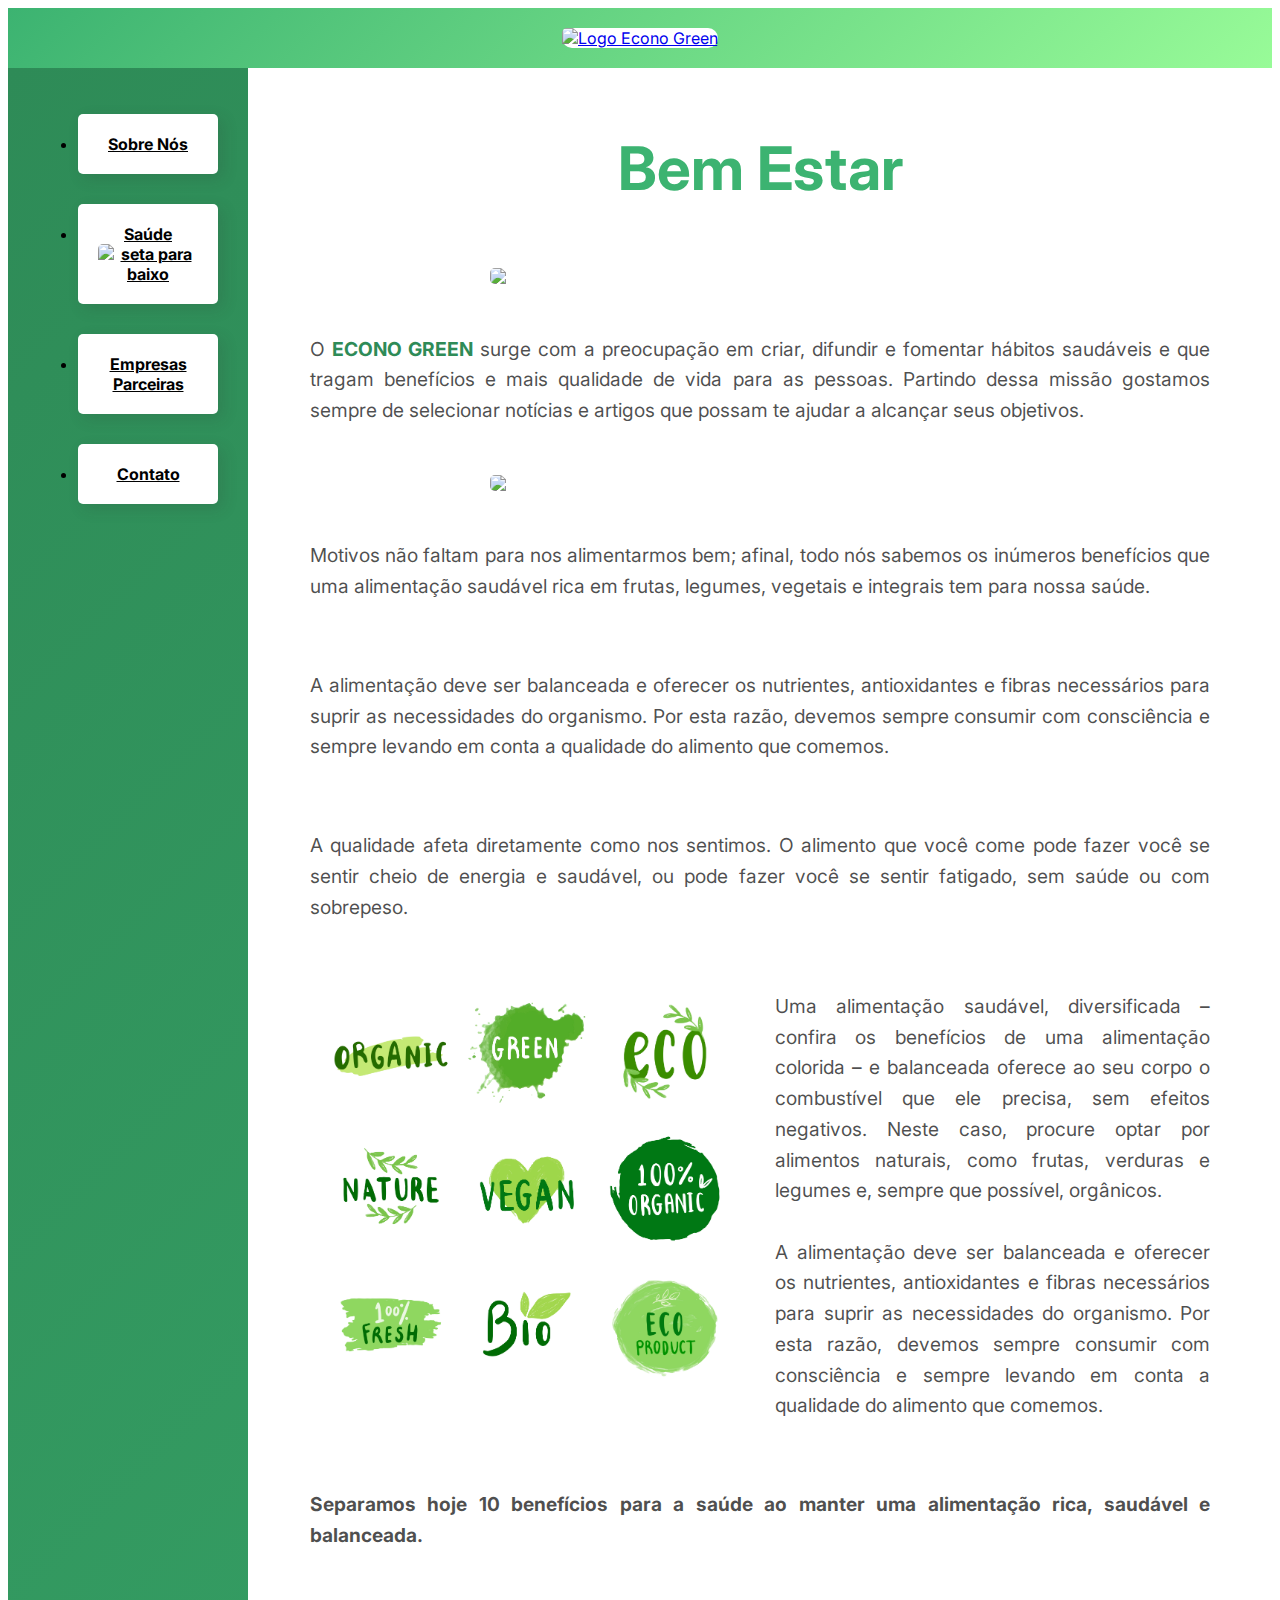
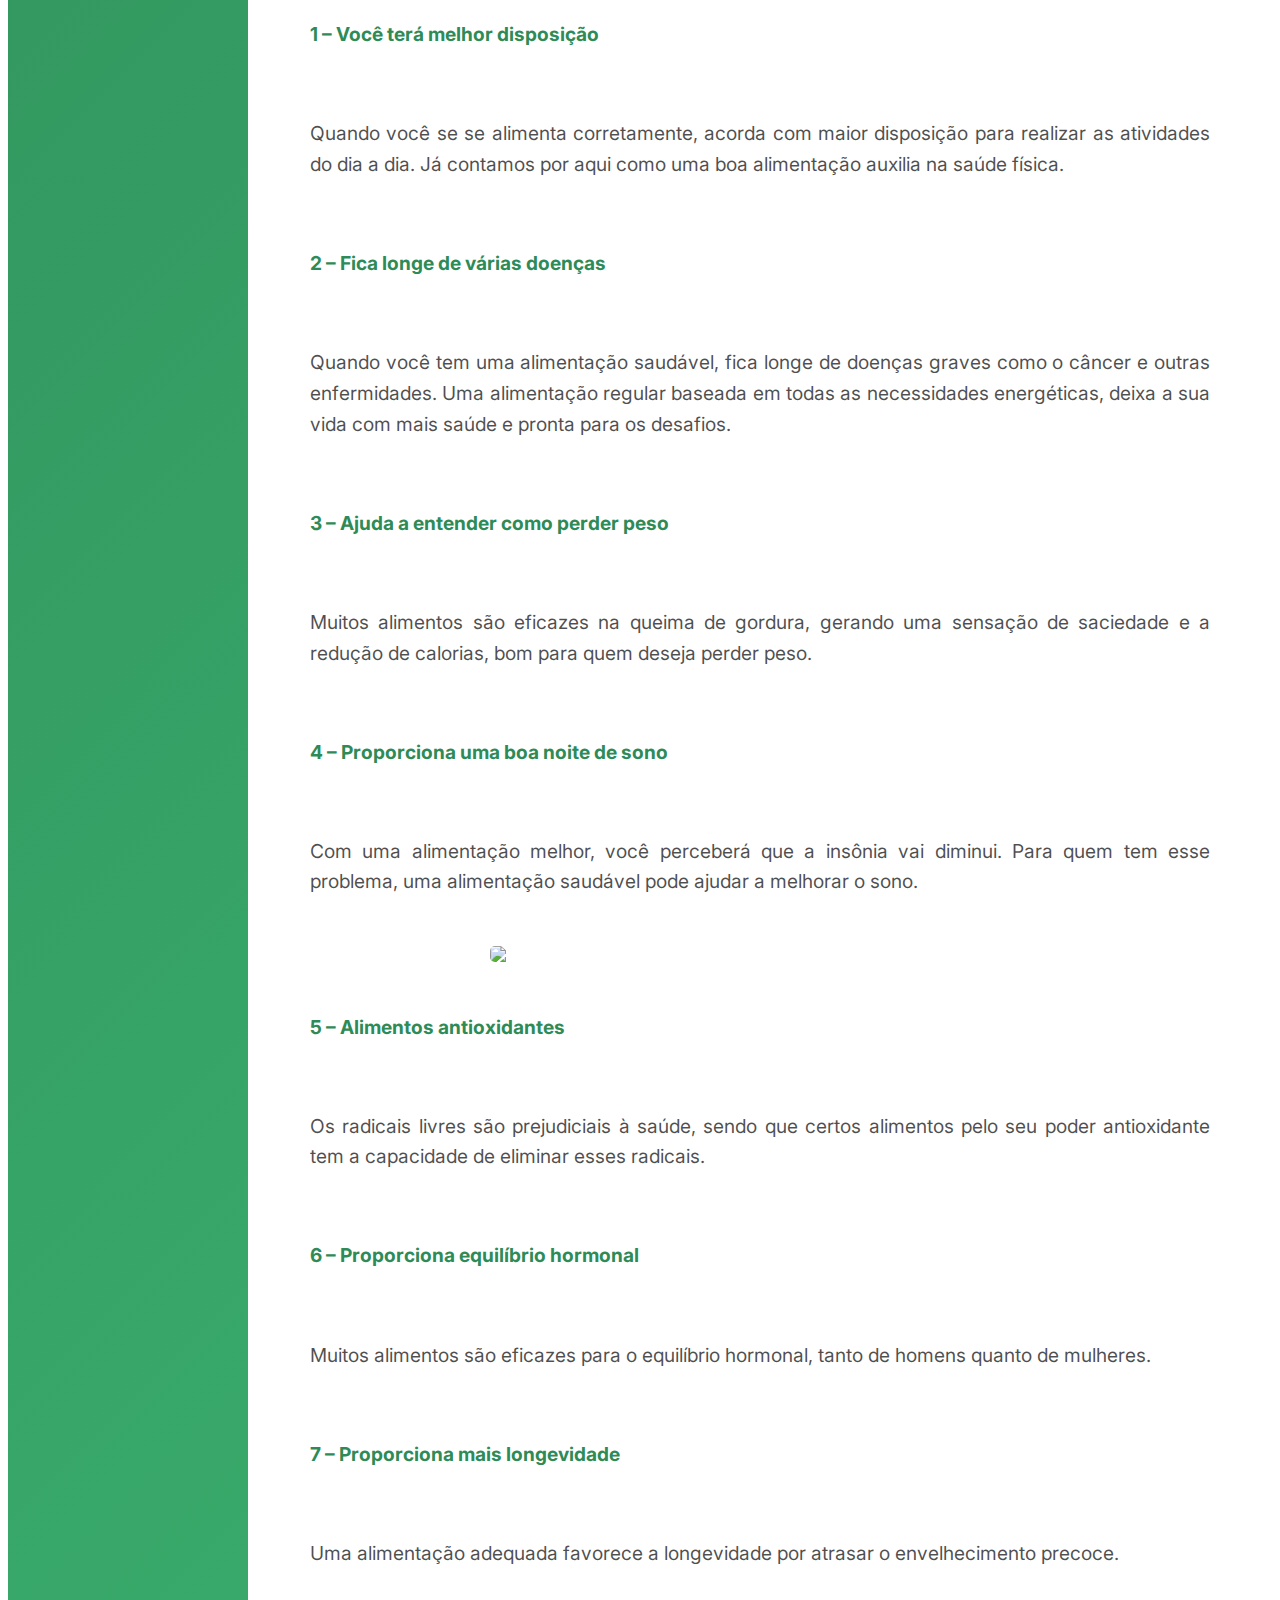
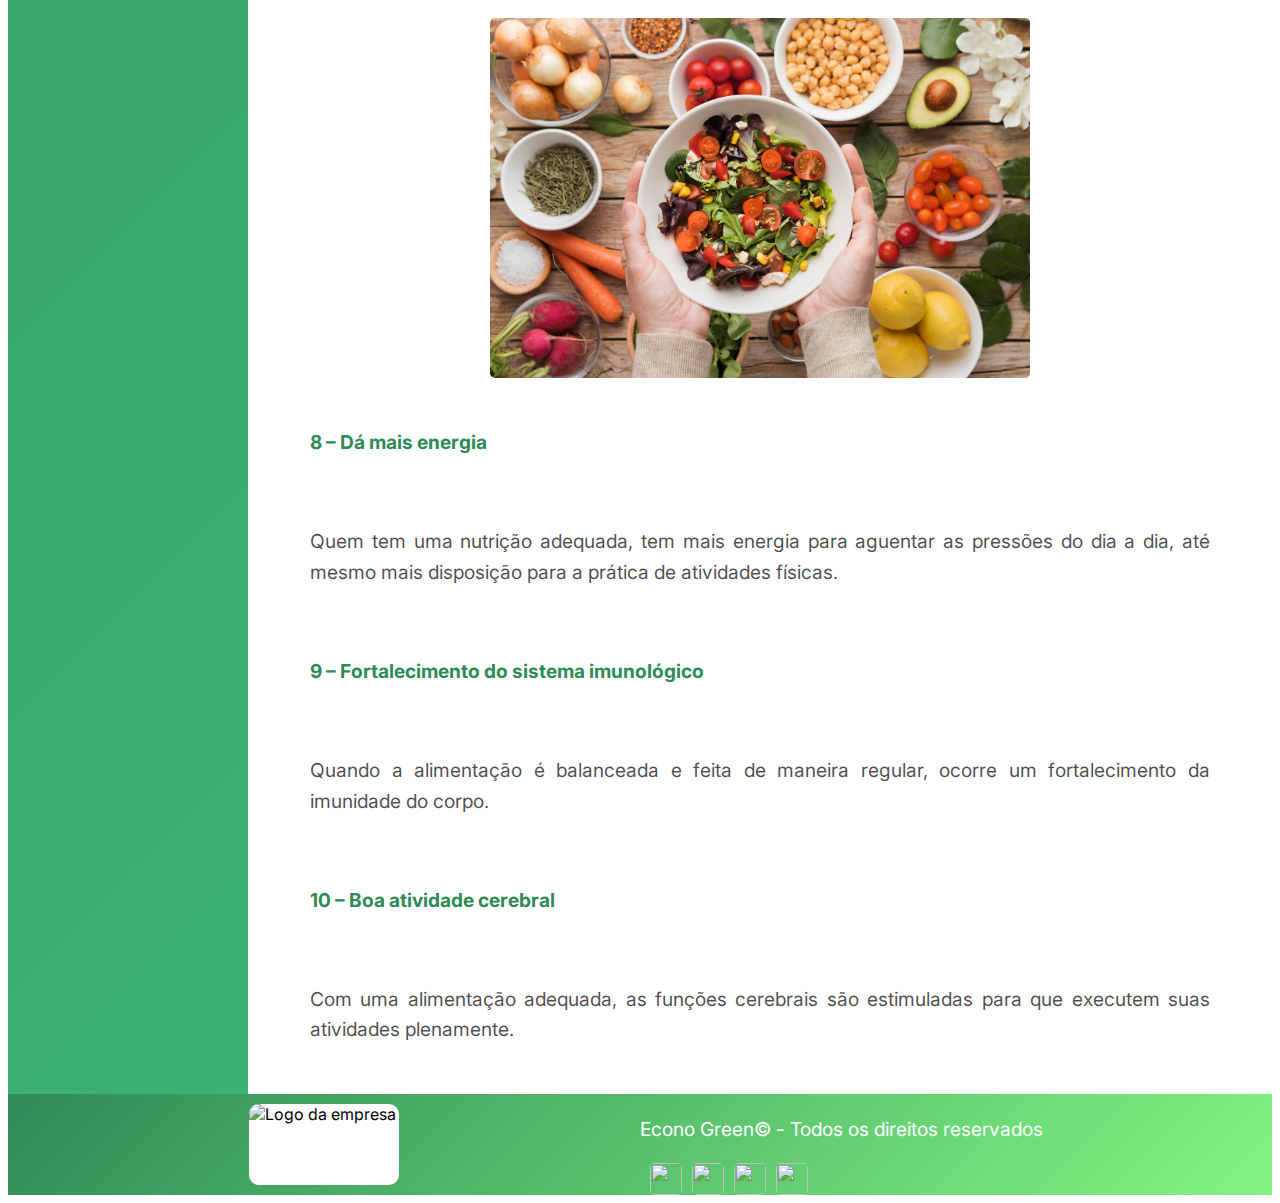
==== bem-estar.html @ e3493374 "Criação da página de bem estar" ====
<!DOCTYPE html>
<html lang="pt-br">

<head>
    <title>Projeto - Econo Green</title>
    <meta http-equiv="Content-Type" content="text/html;charset=UTF-8" />
    <meta name="viewport" content="width=device-width, initial-scale=1, shrink-to-fit=no" />
    <link rel="stylesheet" href="css/reset.css" />
    <link rel="preconnect" href="https://fonts.googleapis.com" />
    <link rel="preconnect" href="https://fonts.gstatic.com" crossorigin />
    <link href="https://fonts.googleapis.com/css2?family=Inter:wght@200;300&display=swap" rel="stylesheet" />
    <link rel="stylesheet" href="css/style.css" />
    <link rel="stylesheet" href="css/query.css" />
</head>

<body>
    <div class="estrutura">
        <header class="header">
            <!--<a href="index.html" class="logo"><img src="img/logo1.png" alt="Logo Econo Green"></a>-->
            <a class="titulo_logo" href="index.html"><img src="img/logo1.png" alt="Logo Econo Green"></a>
        </header>

        <nav class="sidenav">
            <ul>
                <li><a href="sobre-nos.html">Sobre Nós</a></li>
                <li><a href="#" class="saude-menu">Saúde <img class="seta" src="img/arrowdown.svg"
                            alt=" seta para baixo"></a>
                    <ul class="sub-menu">
                        <li><a href="bem-estar.html">Bem Estar</a></li>
                        <li><a href="#">Trabalhe o corpo</a></li>
                    </ul>
                </li>
                <li><a href="empresas-parceiras.html">Empresas Parceiras</a></li>
                <li><a href="contato.html">Contato</a></li>
            </ul>
        </nav>

        <main class="content">
            <div class="titulo col-total">
                <h1 class="p-central">Bem Estar</h1>
            </div>

            <img class="col-total img__central" src="./img/bem estar/bem estar.jpg">
            <p class="col-total p-justificado">
                O <span class="f-green">ECONO GREEN</span> surge com a preocupação em criar, difundir e fomentar hábitos
                saudáveis e que tragam benefícios e mais qualidade de vida para as pessoas. Partindo dessa missão
                gostamos sempre de selecionar notícias e artigos que possam te ajudar a alcançar seus objetivos.</p>

            <img class="col-total img__central" src="./img/bem estar/food.jpg">
            <p class="col-total p-justificado">
                Motivos não faltam para nos alimentarmos bem; afinal, todo nós sabemos os inúmeros benefícios que uma
                alimentação saudável rica em frutas, legumes, vegetais e integrais tem para nossa saúde.</p>

            <p class="col-total p-justificado"> A alimentação deve ser balanceada e oferecer os nutrientes,
                antioxidantes e fibras necessários para
                suprir as necessidades do organismo. Por esta razão, devemos sempre consumir com consciência e sempre
                levando em conta a qualidade do alimento que comemos.</p>

            <p class="col-total p-justificado"> A qualidade afeta diretamente como nos sentimos. O alimento que você
                come pode fazer você se sentir
                cheio de energia e saudável, ou pode fazer você se sentir fatigado, sem saúde ou com sobrepeso.</p>

            <img src="./img/bem estar/BioEco.jpg">
            <p class="p-justificado">
                Uma alimentação saudável, diversificada – confira os benefícios de uma alimentação colorida – e
                balanceada oferece ao seu corpo o combustível que ele precisa, sem efeitos negativos. Neste caso,
                procure optar por alimentos naturais, como frutas, verduras e legumes e, sempre que possível, orgânicos.
                <br> <br>
                A alimentação deve ser balanceada e oferecer os nutrientes,
                antioxidantes e fibras necessários para
                suprir as necessidades do organismo. Por esta razão, devemos sempre consumir com consciência e sempre
                levando em conta a qualidade do alimento que comemos.
            </p>

            <p class=" bold col-total p-justificado"> Separamos hoje 10 benefícios para a saúde ao manter uma
                alimentação rica, saudável e balanceada.</p>

            <p class=" f-green bold col-total p-justificado"> 1 – Você terá melhor disposição </p>
            <p class="col-total p-justificado"> Quando você se se alimenta corretamente, acorda com maior
                disposição para realizar as atividades do dia a dia. Já contamos por aqui como uma boa alimentação
                auxilia na saúde física.</p>

            <p class=" f-green bold col-total p-justificado"> 2 – Fica longe de várias doenças</p>
            <p class="col-total p-justificado"> Quando você tem uma alimentação saudável, fica longe de doenças graves
                como o câncer e outras
                enfermidades. Uma alimentação regular baseada em todas as necessidades energéticas, deixa a sua vida com
                mais saúde e pronta para os desafios.</p>

            <p class=" f-green bold col-total p-justificado"> 3 – Ajuda a entender como perder peso</p>
            <p class="col-total p-justificado"> Muitos alimentos são eficazes na queima de gordura, gerando uma sensação
                de saciedade e a redução de
                calorias, bom para quem deseja perder peso.</p>

            <p class=" f-green bold col-total p-justificado"> 4 – Proporciona uma boa noite de sono</p>
            <p class="col-total p-justificado"> Com uma alimentação melhor, você perceberá que a insônia vai diminui.
                Para quem tem esse problema, uma
                alimentação saudável pode ajudar a melhorar o sono.</p>

            <img class="col-total img__central" src="./img/bem estar/HF2.jpg">

            <p class=" f-green bold col-total p-justificado"> 5 – Alimentos antioxidantes</p>
            <p class="col-total p-justificado"> Os radicais livres são prejudiciais à saúde, sendo que certos alimentos
                pelo seu poder antioxidante tem a capacidade de eliminar esses radicais.</p>

            <p class=" f-green bold col-total p-justificado"> 6 – Proporciona equilíbrio hormonal</p>
            <p class="col-total p-justificado"> Muitos alimentos são eficazes para o equilíbrio hormonal, tanto de
                homens quanto de mulheres.</p>

            <p class=" f-green bold col-total p-justificado"> 7 – Proporciona mais longevidade</p>
            <p class="col-total p-justificado"> Uma alimentação adequada favorece a longevidade por atrasar o
                envelhecimento precoce.</p>

            <img class="col-total img__central" src="./img/bem estar/HF3.jpg">

            <p class=" f-green bold col-total p-justificado"> 8 – Dá mais energia</p>
            <p class="col-total p-justificado">Quem tem uma nutrição adequada, tem mais energia para aguentar as
                pressões do dia a dia, até mesmo mais disposição para a prática de atividades físicas.</p>

            <p class=" f-green bold col-total p-justificado">9 – Fortalecimento do sistema imunológico</p>
            <p class="col-total p-justificado">Quando a alimentação é balanceada e feita de maneira regular, ocorre
            um fortalecimento da imunidade do corpo.</p>

            <p class=" f-green bold col-total p-justificado">10 – Boa atividade cerebral</p>
            <p class="col-total p-justificado">Com uma alimentação adequada, as funções cerebrais são estimuladas
            para que executem suas atividades plenamente.</p>


        </main>

        <footer class="footer">
            <img class="logo-rodape" src="img/logo2.png" alt="Logo da empresa" />
            <p class="texto-rodape p-justificado">
                Econo Green&copy; - Todos os direitos reservados
            </p>

            <div class="img-rodape">
                <img class="imgbot" src="img/face.png" />
                <img class="imgbot" src="img/twit.png" />
                <img class="imgbot" src="img/yt.png" />
                <img class="imgbot" src="img/insta.png" />
            </div>
        </footer>
    </div>
    <script src="https://code.jquery.com/jquery-1.9.1.js"></script>
    <script src="script/sub_menu.js"></script>
</body>

</html>
---- css/style.css ----
body{
 font-family:'Inter', 'Calibri','Gill Sans', 'Gill Sans MT',  'Trebuchet MS', sans-serif;
}


img{
    display: block;
    width: 100%;
    border-radius: 5px;
}

p{
    font-size: 1.2em;
    line-height: 1.6;
    color: rgba(0, 0, 0, .7);
}

.p-justificado{
    text-align: justify;
}

/*------------Estrutura do Site-------------*/

.estrutura{
    display: grid;
    height: 100%;
    width: auto;
    grid-template-columns:minmax(160px, auto) 1fr auto;
    grid-template-areas:
    "header header header"
    "sidenav content content" 
    "footer footer footer";
}

.sidenav{
    grid-area: sidenav;
}


.content{
    grid-area: content;
}

.footer{
    grid-area: footer;
}
/*----------------FIM DA ESTRUTURA-------------*/

/*----------------Estilo Header----------------*/
.header{
    grid-area: header;
    background: linear-gradient(135deg,#3CB371, #98FB98 );
    padding: 20px;
    display: flex;
    grid-template-columns: 200px auto;
    align-items: center;
}
.header .titulo_logo {
    margin: 0 auto;
    max-width: 200px;
    background: white;
    border-radius: 10px;
    
    
}
.logo{
    max-width: 150px;
    background: white;
    border-radius: 10px;

   }
   .item-1{
       display: flex;
       font-size: 2em;
       font-weight: bold;
   }

.header nav ul{
    display: flex;
    flex-wrap: wrap;
    justify-content: flex-end;
}

.header nav a{
    display: block;
    padding: 10px; 
    color: #fff;
    font-size: 1.2em;
    background: rgba(0, 0, 0, .1);
    border-radius: 5px;
    transition: 0.1s;
}
.header nav a:hover{
    background: rgba(0, 0, 0, .5);
    
}

.header li + li{
    margin-left: 30px;
}

/*------------FIM DO HEADER------------------*/


/*-------------INICIO SIDENAV----------------*/

.sidenav{
    background: linear-gradient(135deg,#2E8B57, #3CB371 );
    padding: 30px;
}

.sidenav li a{
    display: block;
    min-width: 60px;
    max-width: 100px;
    margin: 0 auto 30px auto;
    background: #fff;
    padding: 20px;
    border-radius: 5px;
    box-shadow: 5px 5px 15px 0px rgba(44, 44, 44, 0.15);
    transition: 0.1s ease-out;
    text-align: center;
    font-weight: bold;
    color: #000	;
}

.sidenav li a:hover{
    background:#98FB98;
    }

    .sidenav ul ul{
        display: none;
    }

    .sidenav ul ul li a{
        min-width: 40px;
        max-width: 80px;
        margin: 0 auto 30px auto;
        background: #fff;
        padding: 10px;
    }
    .sidenav ul .sub-menu.show{
        display: block;
    }
/*-------------FIM SIDENAV-------------------*/

/*-------------INICIO CONTENT---------------*/
.content{
    height: 100;
    max-width: 900px;
    margin: 0 auto;
    padding: 30px;
    display: grid;
    grid-template-columns: 1fr 1fr;
    grid-gap: 30px;
}
.col-total{
    grid-column: 1 / -1;
   }

/*-----Estilos do Conteúdo------*/
.titulo{
    color: #3CB371;
}
.titulo h1{
    font-size: 3.75em;
    line-height: 1;
    font-weight: bold;
    text-align: center;
}

.titulo span{
    display: block;
    font-size: 1.2em;
    font-style: italic;
    text-align: center;
}

.informacoes p + p{
    margin-top: 30px;
}


/*------Estilo paragrafo---------*/

.parag-1{
    font-size: 0.875em;
    color:seagreen;
    max-width: 16em;
}

/*------Estilo Blockquote---------*/
.depoimentos, .atributos{
    padding: 30px;
    border-radius: 5px;
    box-shadow: 5px 5px 15px 0 rgba(44, 44, 44, 0.15);
    background:linear-gradient(135deg,#3CB371, #98FB98 );
    align-self: start;
}

.citacao p{
    font-size: 1.5em;
    font-style: italic;
    text-align: center;
    max-width: 500px;
    margin: 0 auto;
    color: darkgreen;
}

.atributos li{
    color: darkgreen;
    font-family: 'Courier New', Courier, monospace;
    font-size: 1.125em;
    padding: 15px;
   }

.atributos li + li{
    border-top: 2px solid;
}

.img1{
margin: 0 auto;
}
.p-central{
    text-align: center;
}
.img__central{
  min-width: 40%;
  max-width: 60%;
  margin: 0 auto;
 }
 .bold{
     font-weight: bold;
 }
 .f-green{
     color: #2E8B57;
     font-weight: bolder;
 }

/*-------------FIM CONTENT-----------------*/



/*-------------INICIO FOOTER-----------------*/

.footer{
    bottom:0;
    width:100%;
    display: grid;
    grid-template-columns: 1fr 1fr;
    grid-template-areas:
    "logo-rodape  texto-rodape"
    "logo-rodape  img-rodape";

    align-content: center;
    background: linear-gradient(135deg,#2E8B57, #82f582 );
}


.logo-rodape{
grid-area: logo-rodape;
}

.texto-rodape{
grid-area: texto-rodape;
}

.img-rodape{
    grid-area: img-rodape;
    }
/*----------------------------------*/
.footer p{
    color: #fff;
    }

.img-rodape  {
    display: flex;
    flex-wrap: wrap;
}

.imgbot{
    margin-left: 10px;
    display: flex;
    height: 32px;
    width: 32px;
    cursor: pointer;
}
.logo-rodape{
    max-width: 150px;
    background: white;
    border-radius: 10px;
    margin: 10px auto;
    
   }

/*-------------FIM FOOTER------------------*/

/*-------------Carrosel--------------------*/

.carrosel{
    border-radius: 10px;
    overflow: hidden;
}


.slides{
    width: 500%;
    height: 500px;
    display: flex;
}

.slides input {
    display: none;
}

.slide{
    width: 20%;
    transition: 2s;

}

.slide img{
    width: 100%;
    height: 500px;
}


/*css for manual slide navigation*/

.navigation-manual{
    position: absolute;
    width: 800px;
    margin-top: -40px;
    display: flex;
    justify-content: center;
}

.manual-btn{
    border: 2px solid #3CB371;
    padding: 5px;
    border-radius: 10px;
    cursor: pointer;
    transition: 1s;
}

.manual-btn:not(:last-child){
    margin-right: 40px;
}

.manual-btn:hover{
    background: #3CB371;
}

#radio1:checked ~ .first{
    margin-left: 0;
}

#radio2:checked ~ .first{
    margin-left: -20%;
}

#radio3:checked ~ .first{
    margin-left: -40%;
}

#radio4:checked ~ .first{
    margin-left: -60%;
}

/* css for automatic navigation*/

.navigation-automatic{
    position: absolute;
    display: flex;
    width: 800px;
    justify-content: center;
    margin-top: 460px;
}

.navigation-automatic div{
    border: 2px solid #3CB371;
    padding: 5px;
    border-radius: 10px;
    transition: 1s;
}

.navigation-automatic div:not(:last-child){
    margin-right: 40px;
}

#radio1:checked ~ .navigation-automatic .auto-btn1{
    background: #3CB371;
}

#radio2:checked ~ .navigation-automatic .auto-btn2{
    background: #3CB371;
}

#radio3:checked ~ .navigation-automatic .auto-btn3{
    background: #3CB371;
}

#radio4:checked ~ .navigation-automatic .auto-btn4{
    background: #3CB371;
}
/*-------------Fim Carrosel----------------*/

/*-------------Início Contato----------------*/

.formulario {
    display: grid;
    text-align: center;
    background: linear-gradient(135deg,#2E8B57, #82f582 );
    width: auto;
    padding: 20px;
    border-radius: 20px;
    position: relative;
    left: 50%
}
.formulario p{
    font-size: 1.2em;
    line-height: 1.6;
    color: rgba(0, 0, 0, .7);
    text-align: left;
}


form input[type=text],
form input[type=email],
form input[type=textarea] {
    width: 80%;
    height: 35px;
    border: 1px solid #ccc;
    padding-left: 10px;
    margin: 10px 0;
    outline:0;
    border-radius:10px
}

form input[type=tel]{
    width: 70%;
    height: 30px;
    border: 1px solid #ccc;
    padding-left: 10px;
    margin: 10px 0;
    outline:0;
    border-radius:10px;
}

form input[type=submit],
form input[type=reset] {
    width: 20%;
    height: 30px;
    cursor: pointer;
    background: #fff;
    color:#3CB371;
    border:0;
    border-radius: 20px;
    transition: 1s;
}

form input[type=submit]:hover,
form input[type=reset]:hover{
    background: #bfbfbf;
}

/*.footer-contato{
    position: absolute;
    bottom:0;
    width:100%;
    display: grid;
    grid-template-columns: 1fr 1fr;
    grid-template-areas:
    "logo-rodape  texto-rodape"
    "logo-rodape  img-rodape";

    align-content: center;
    background: linear-gradient(135deg,#2E8B57, #82f582 );
}*/
/*-------------Fim Contato----------------*/

#mensagem {
    transition: all 0.52s;
    background: #FFF;
    border: #777 solid 1px;
    box-shadow: 1px 1px 5px rgba(0,0,0,.52);
    position: fixed;
    top: -150px;
    width: 50%;
    padding: 25px 0;
    text-align: center;
    left: 25%;
    opacity: 0;
  }

  #mensagem.ver {
    top: 75px;
    opacity: 1;
  }
---- css/query.css ----
@media (max-width:760px){
  
    .estrutura{
    grid-template-columns: 100%;
    grid-template-areas: 
    "header"
    "sidenav"
    "content"
    "formulario"
    "footer";
        }
    }

    @media (max-width: 760px){
        .header{
            grid-template-columns: auto;
        }
        .logo{
            margin-bottom: 20px;
        }
        .header nav a{
            font-size: 1em;
        }
        .header li + li{
           margin-left: 10px;
        }
        .sidenav {
            padding: 0 30px;
            overflow-x: auto;
            -webkit-overflow-scrolling: touch;
            -ms-overflow-style: -ms-autohiding-scrollbar;
            }
        .formulario{
            position: relative;
            left:40%;
 
            


        }

        .navbar a {
            float: none;
            display: block;
          }
          
       .sidenav ul{
           align-items: center;
           display: flex;
       }
       .sidenav ul li{
        flex: 1 0 60px;
       }
       .sidenav li a{
        margin: 30px 30px 30px 0;
        }

    }

    @media (max-width:600px){
  
        .content{
        grid-template-columns: auto;
         }
        }
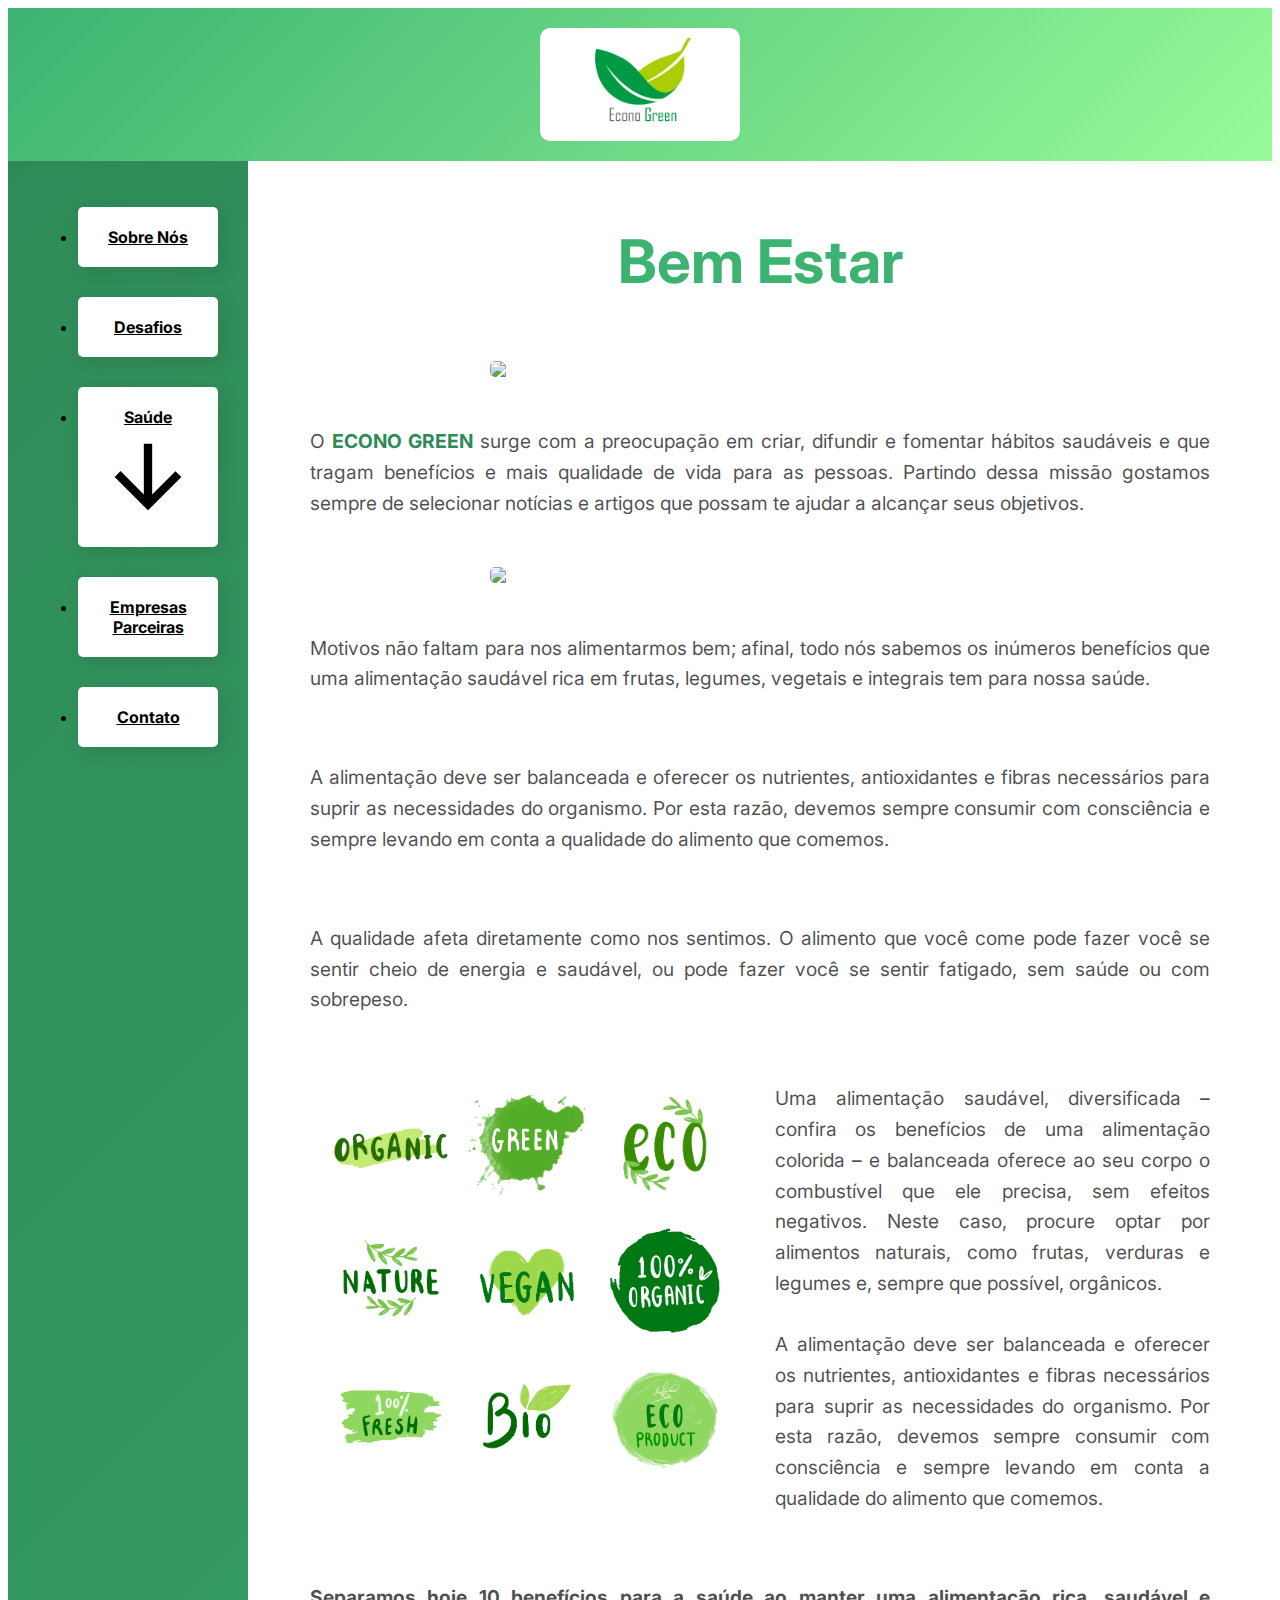
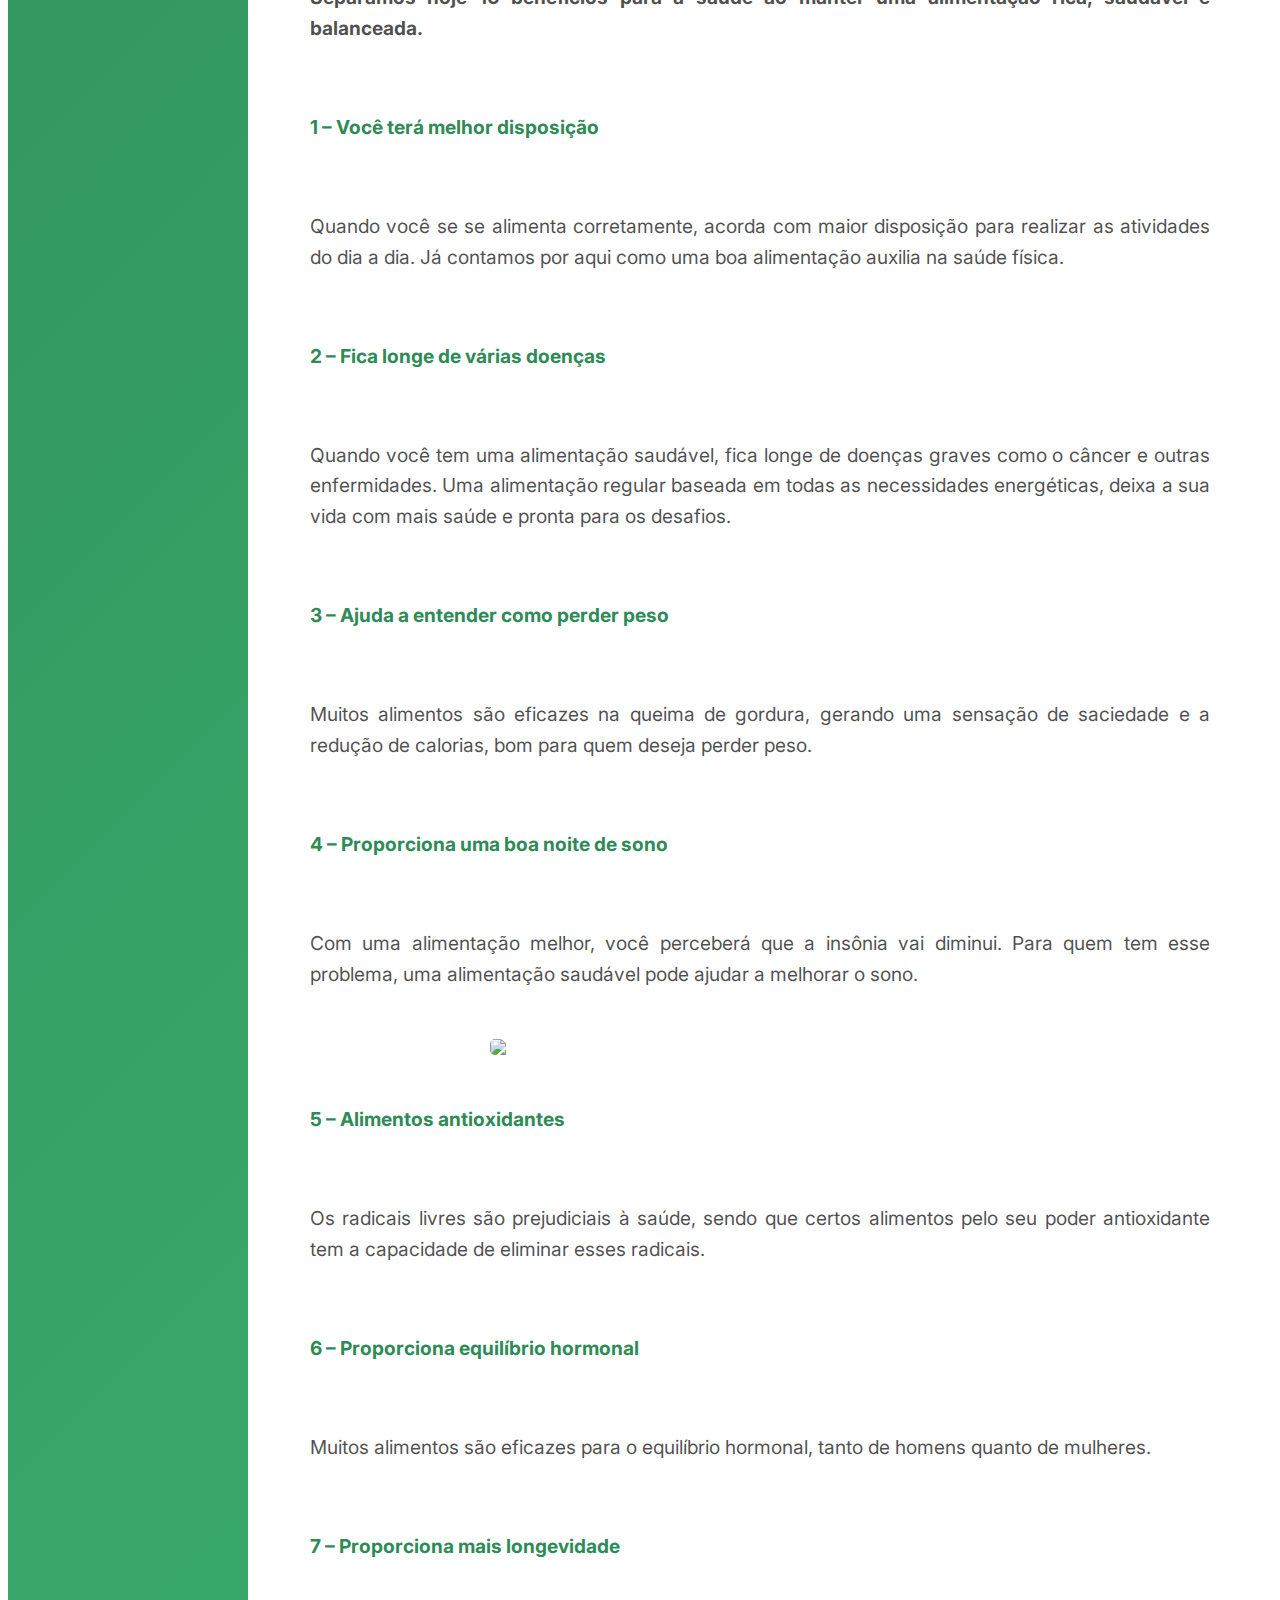
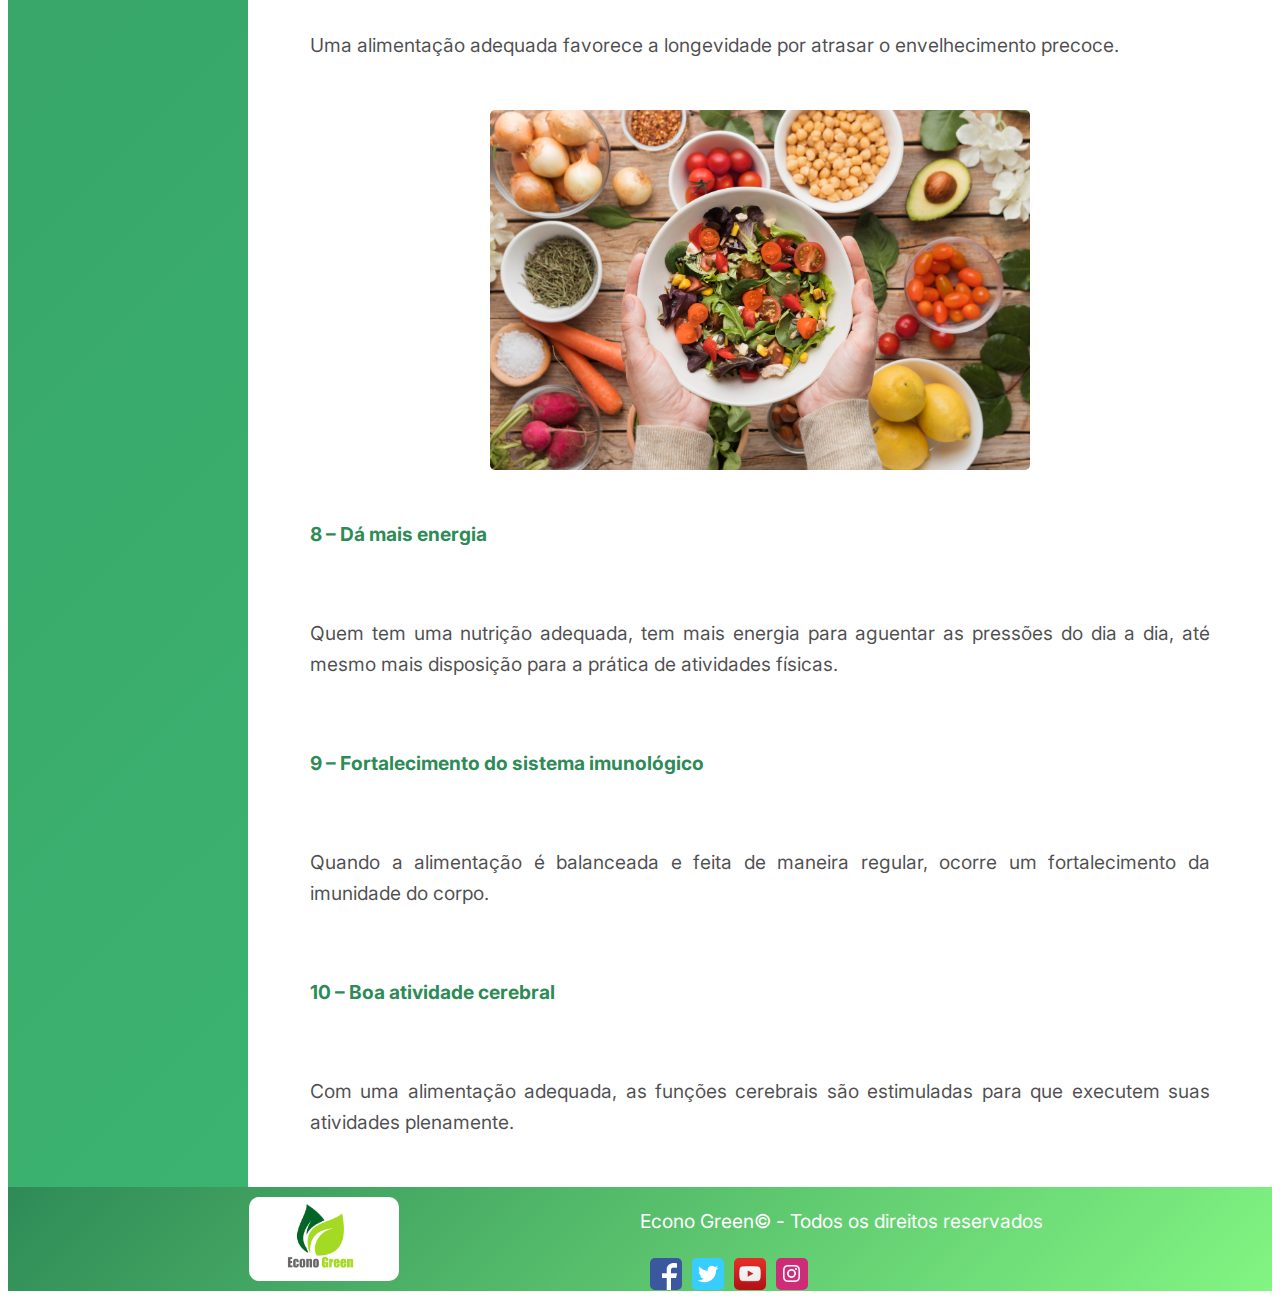
==== commit 824c087a: "Fix geral de erros e boas práticas" ====
--- a/bem-estar.html
+++ b/bem-estar.html
@@ -17,19 +17,21 @@
     <div class="estrutura">
         <header class="header">
             <!--<a href="index.html" class="logo"><img src="img/logo1.png" alt="Logo Econo Green"></a>-->
-            <a class="titulo_logo" href="index.html"><img src="img/logo1.png" alt="Logo Econo Green"></a>
+            <a class="titulo_logo" href="index.html"><img src="img/logos/logo1.png" alt="Logo Econo Green"></a>
         </header>
 
         <nav class="sidenav">
             <ul>
                 <li><a href="sobre-nos.html">Sobre Nós</a></li>
-                <li><a href="#" class="saude-menu">Saúde <img class="seta" src="img/arrowdown.svg"
+                <li><a href="desafios.html">Desafios</a></li>
+                <li><a href="#" class="saude-menu">Saúde <img class="seta" src="img/icons/arrow-down.svg"
                             alt=" seta para baixo"></a>
                     <ul class="sub-menu">
                         <li><a href="bem-estar.html">Bem Estar</a></li>
-                        <li><a href="#">Trabalhe o corpo</a></li>
+                        <li><a href="trabalhe-o-corpo.html">Trabalhe o corpo</a></li>
+                        <li><a href="calcule-o-imc.html">IMC</a></li>
                     </ul>
-                </li>
+                
                 <li><a href="empresas-parceiras.html">Empresas Parceiras</a></li>
                 <li><a href="contato.html">Contato</a></li>
             </ul>
@@ -128,16 +130,16 @@
         </main>
 
         <footer class="footer">
-            <img class="logo-rodape" src="img/logo2.png" alt="Logo da empresa" />
+            <img class="logo-rodape" src="img/logos/logo2.png" alt="Logo da empresa" />
             <p class="texto-rodape p-justificado">
                 Econo Green&copy; - Todos os direitos reservados
             </p>
 
             <div class="img-rodape">
-                <img class="imgbot" src="img/face.png" />
-                <img class="imgbot" src="img/twit.png" />
-                <img class="imgbot" src="img/yt.png" />
-                <img class="imgbot" src="img/insta.png" />
+                <img class="imgbot" src="img/icons/face.png" />
+                <img class="imgbot" src="img/icons/twit.png" />
+                <img class="imgbot" src="img/icons/yt.png" />
+                <img class="imgbot" src="img/icons/insta.png" />
             </div>
         </footer>
     </div>
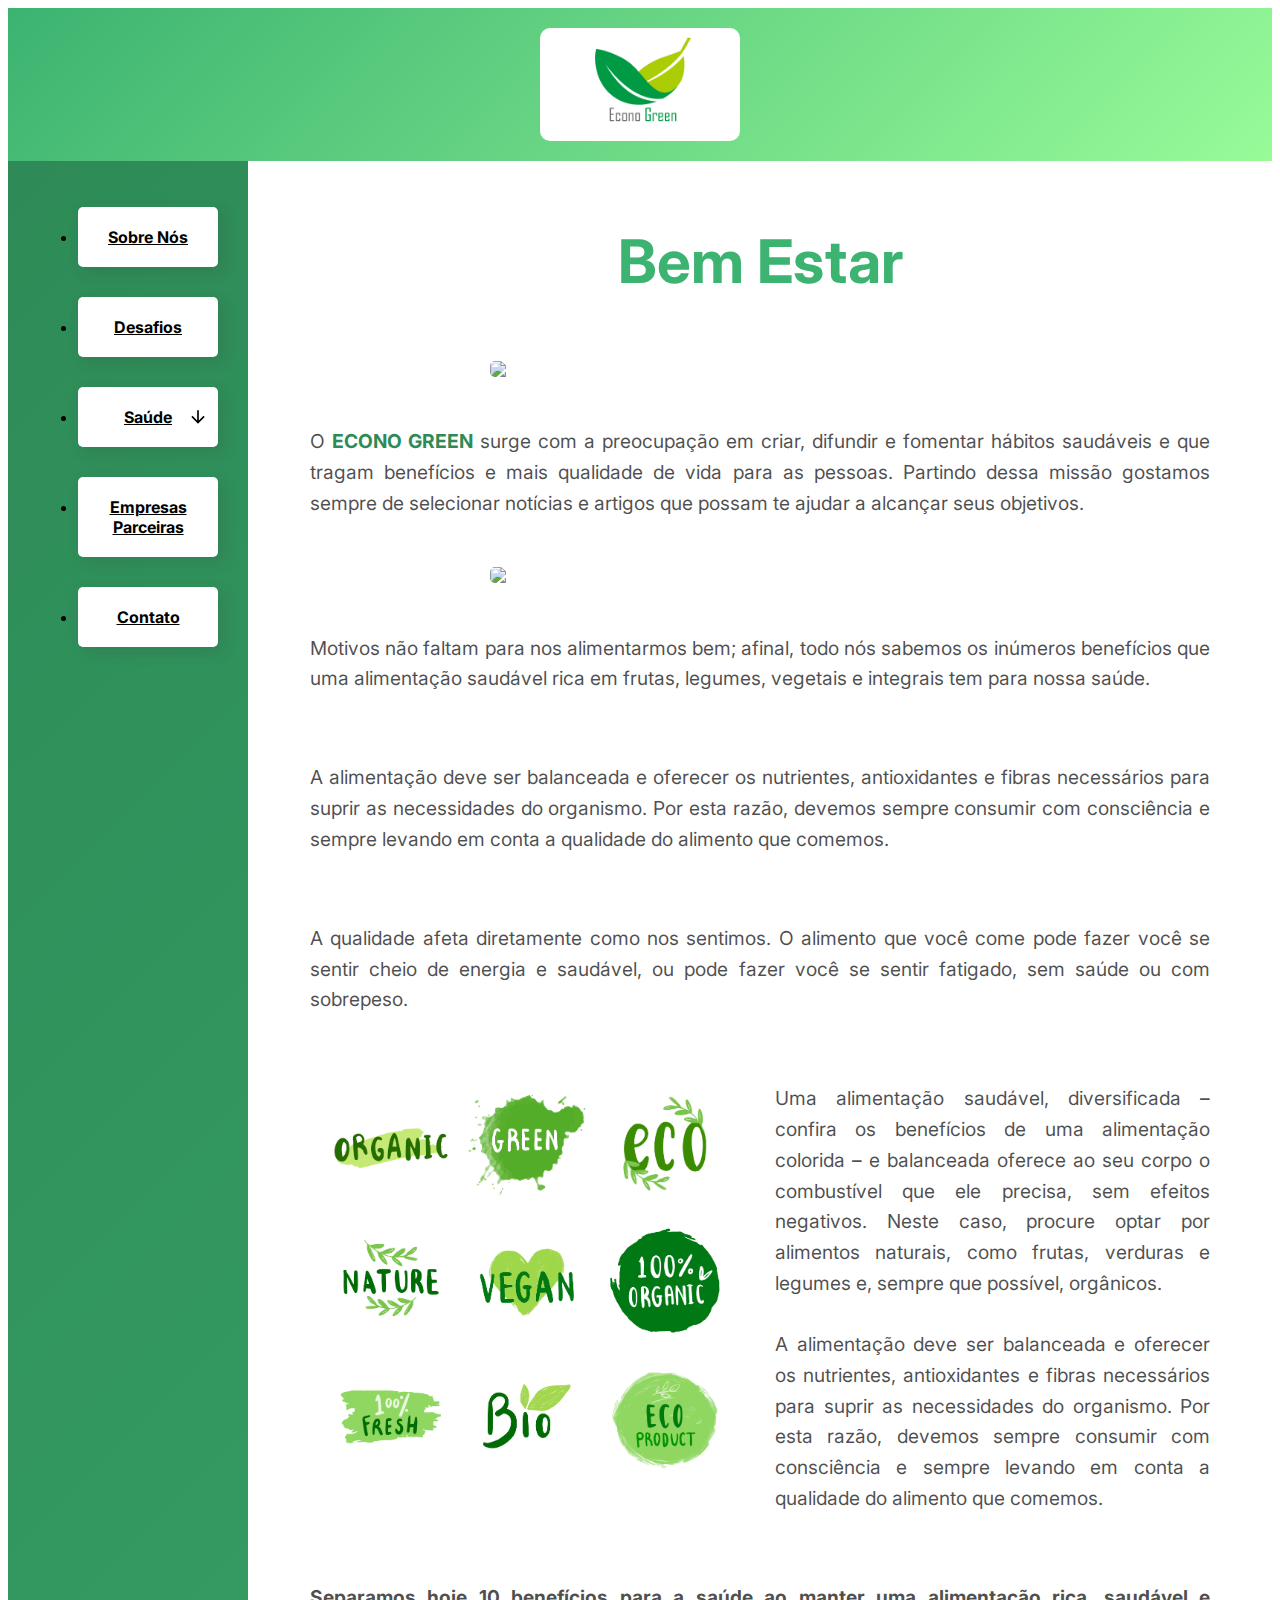
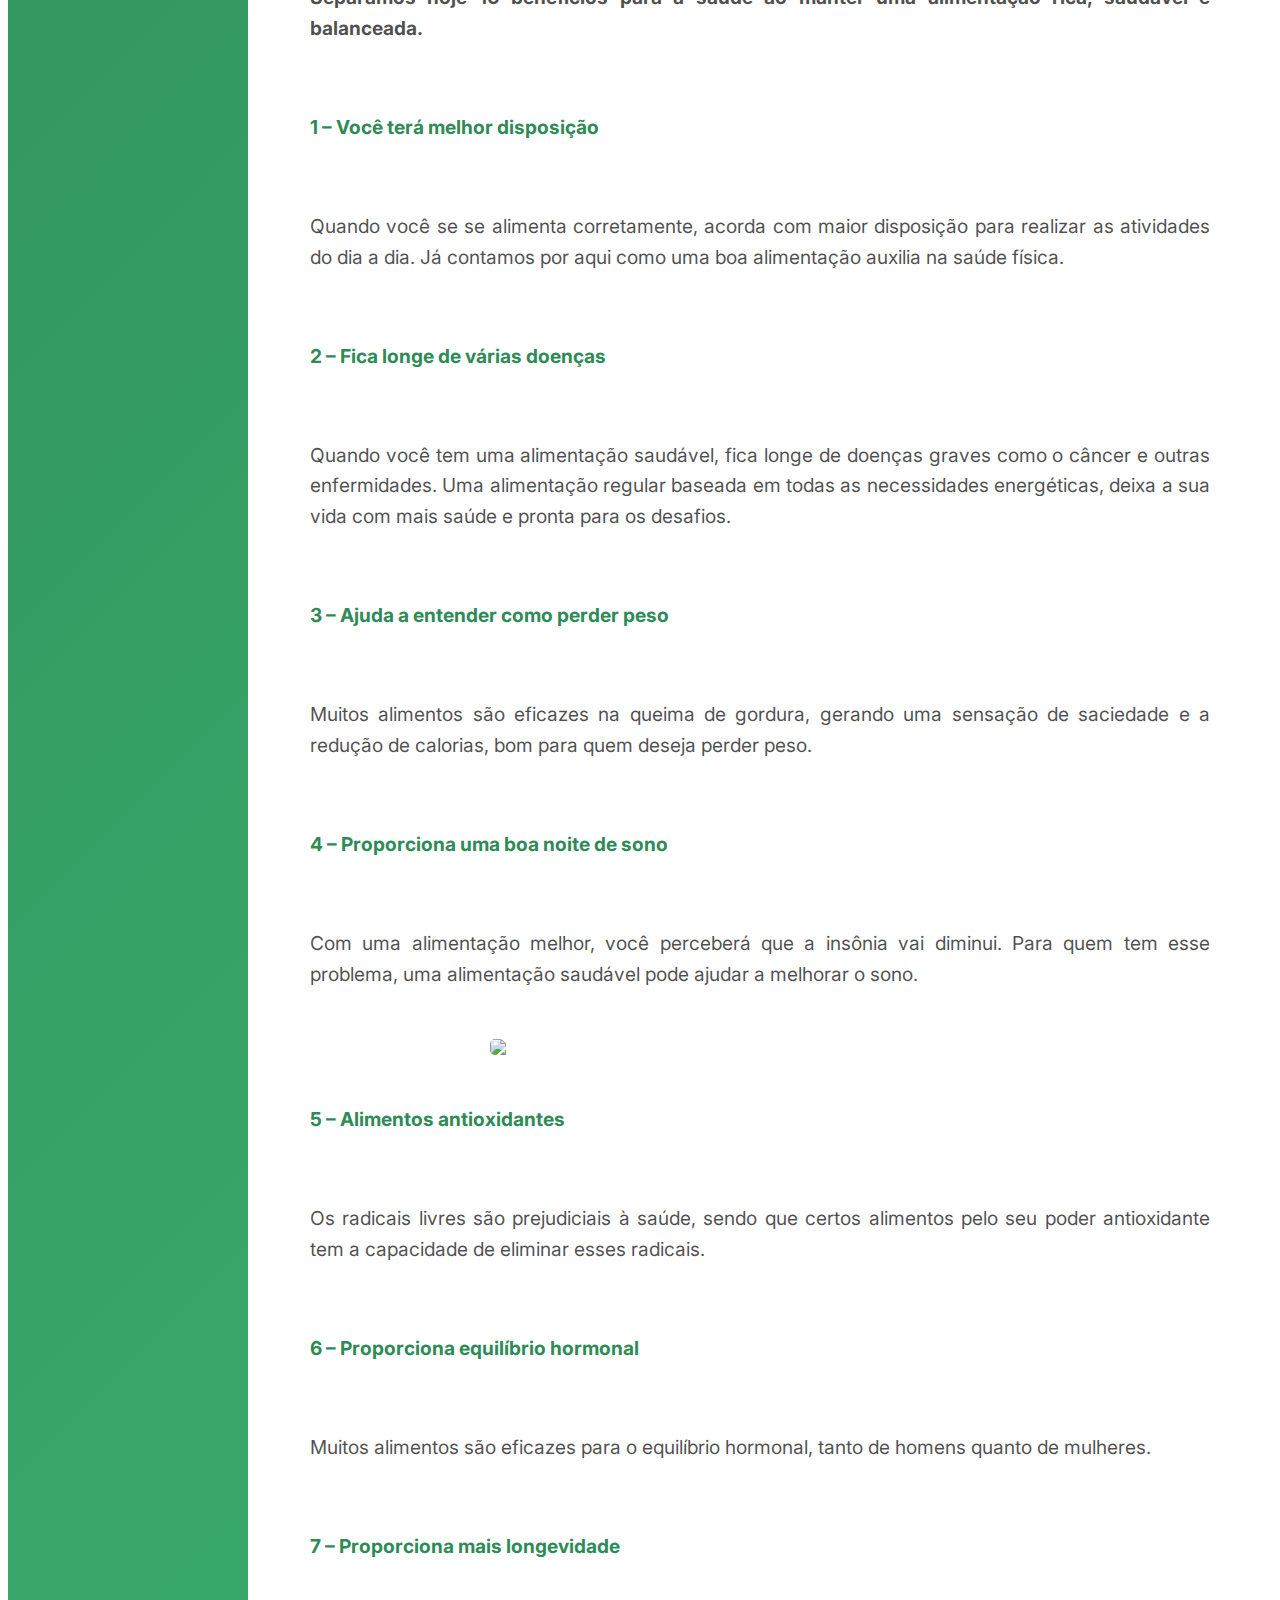
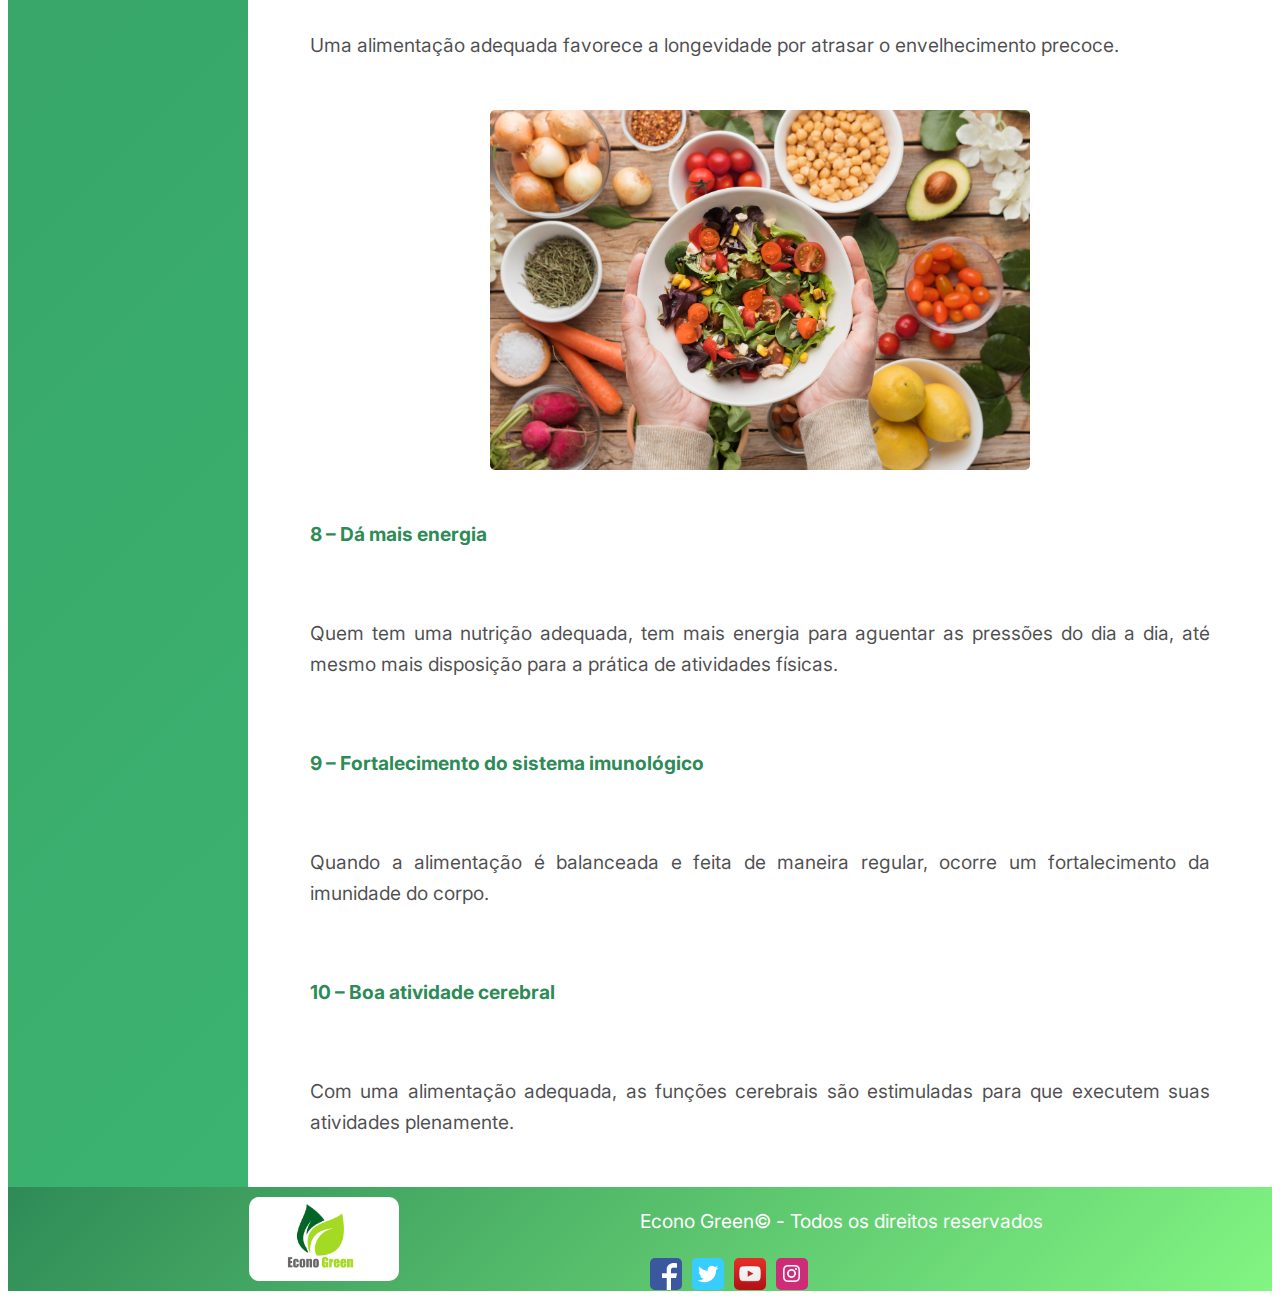
==== commit 2b0b11e4: "Alteração de imagens e texto da tela index" ====
--- a/bem-estar.html
+++ b/bem-estar.html
@@ -1,150 +1,150 @@
-<!DOCTYPE html>
-<html lang="pt-br">
-
-<head>
-    <title>Projeto - Econo Green</title>
-    <meta http-equiv="Content-Type" content="text/html;charset=UTF-8" />
-    <meta name="viewport" content="width=device-width, initial-scale=1, shrink-to-fit=no" />
-    <link rel="stylesheet" href="css/reset.css" />
-    <link rel="preconnect" href="https://fonts.googleapis.com" />
-    <link rel="preconnect" href="https://fonts.gstatic.com" crossorigin />
-    <link href="https://fonts.googleapis.com/css2?family=Inter:wght@200;300&display=swap" rel="stylesheet" />
-    <link rel="stylesheet" href="css/style.css" />
-    <link rel="stylesheet" href="css/query.css" />
-</head>
-
-<body>
-    <div class="estrutura">
-        <header class="header">
-            <!--<a href="index.html" class="logo"><img src="img/logo1.png" alt="Logo Econo Green"></a>-->
-            <a class="titulo_logo" href="index.html"><img src="img/logos/logo1.png" alt="Logo Econo Green"></a>
-        </header>
-
-        <nav class="sidenav">
-            <ul>
-                <li><a href="sobre-nos.html">Sobre Nós</a></li>
-                <li><a href="desafios.html">Desafios</a></li>
-                <li><a href="#" class="saude-menu">Saúde <img class="seta" src="img/icons/arrow-down.svg"
-                            alt=" seta para baixo"></a>
-                    <ul class="sub-menu">
-                        <li><a href="bem-estar.html">Bem Estar</a></li>
-                        <li><a href="trabalhe-o-corpo.html">Trabalhe o corpo</a></li>
-                        <li><a href="calcule-o-imc.html">IMC</a></li>
-                    </ul>
-                
-                <li><a href="empresas-parceiras.html">Empresas Parceiras</a></li>
-                <li><a href="contato.html">Contato</a></li>
-            </ul>
-        </nav>
-
-        <main class="content">
-            <div class="titulo col-total">
-                <h1 class="p-central">Bem Estar</h1>
-            </div>
-
-            <img class="col-total img__central" src="./img/bem estar/bem estar.jpg">
-            <p class="col-total p-justificado">
-                O <span class="f-green">ECONO GREEN</span> surge com a preocupação em criar, difundir e fomentar hábitos
-                saudáveis e que tragam benefícios e mais qualidade de vida para as pessoas. Partindo dessa missão
-                gostamos sempre de selecionar notícias e artigos que possam te ajudar a alcançar seus objetivos.</p>
-
-            <img class="col-total img__central" src="./img/bem estar/food.jpg">
-            <p class="col-total p-justificado">
-                Motivos não faltam para nos alimentarmos bem; afinal, todo nós sabemos os inúmeros benefícios que uma
-                alimentação saudável rica em frutas, legumes, vegetais e integrais tem para nossa saúde.</p>
-
-            <p class="col-total p-justificado"> A alimentação deve ser balanceada e oferecer os nutrientes,
-                antioxidantes e fibras necessários para
-                suprir as necessidades do organismo. Por esta razão, devemos sempre consumir com consciência e sempre
-                levando em conta a qualidade do alimento que comemos.</p>
-
-            <p class="col-total p-justificado"> A qualidade afeta diretamente como nos sentimos. O alimento que você
-                come pode fazer você se sentir
-                cheio de energia e saudável, ou pode fazer você se sentir fatigado, sem saúde ou com sobrepeso.</p>
-
-            <img src="./img/bem estar/BioEco.jpg">
-            <p class="p-justificado">
-                Uma alimentação saudável, diversificada – confira os benefícios de uma alimentação colorida – e
-                balanceada oferece ao seu corpo o combustível que ele precisa, sem efeitos negativos. Neste caso,
-                procure optar por alimentos naturais, como frutas, verduras e legumes e, sempre que possível, orgânicos.
-                <br> <br>
-                A alimentação deve ser balanceada e oferecer os nutrientes,
-                antioxidantes e fibras necessários para
-                suprir as necessidades do organismo. Por esta razão, devemos sempre consumir com consciência e sempre
-                levando em conta a qualidade do alimento que comemos.
-            </p>
-
-            <p class=" bold col-total p-justificado"> Separamos hoje 10 benefícios para a saúde ao manter uma
-                alimentação rica, saudável e balanceada.</p>
-
-            <p class=" f-green bold col-total p-justificado"> 1 – Você terá melhor disposição </p>
-            <p class="col-total p-justificado"> Quando você se se alimenta corretamente, acorda com maior
-                disposição para realizar as atividades do dia a dia. Já contamos por aqui como uma boa alimentação
-                auxilia na saúde física.</p>
-
-            <p class=" f-green bold col-total p-justificado"> 2 – Fica longe de várias doenças</p>
-            <p class="col-total p-justificado"> Quando você tem uma alimentação saudável, fica longe de doenças graves
-                como o câncer e outras
-                enfermidades. Uma alimentação regular baseada em todas as necessidades energéticas, deixa a sua vida com
-                mais saúde e pronta para os desafios.</p>
-
-            <p class=" f-green bold col-total p-justificado"> 3 – Ajuda a entender como perder peso</p>
-            <p class="col-total p-justificado"> Muitos alimentos são eficazes na queima de gordura, gerando uma sensação
-                de saciedade e a redução de
-                calorias, bom para quem deseja perder peso.</p>
-
-            <p class=" f-green bold col-total p-justificado"> 4 – Proporciona uma boa noite de sono</p>
-            <p class="col-total p-justificado"> Com uma alimentação melhor, você perceberá que a insônia vai diminui.
-                Para quem tem esse problema, uma
-                alimentação saudável pode ajudar a melhorar o sono.</p>
-
-            <img class="col-total img__central" src="./img/bem estar/HF2.jpg">
-
-            <p class=" f-green bold col-total p-justificado"> 5 – Alimentos antioxidantes</p>
-            <p class="col-total p-justificado"> Os radicais livres são prejudiciais à saúde, sendo que certos alimentos
-                pelo seu poder antioxidante tem a capacidade de eliminar esses radicais.</p>
-
-            <p class=" f-green bold col-total p-justificado"> 6 – Proporciona equilíbrio hormonal</p>
-            <p class="col-total p-justificado"> Muitos alimentos são eficazes para o equilíbrio hormonal, tanto de
-                homens quanto de mulheres.</p>
-
-            <p class=" f-green bold col-total p-justificado"> 7 – Proporciona mais longevidade</p>
-            <p class="col-total p-justificado"> Uma alimentação adequada favorece a longevidade por atrasar o
-                envelhecimento precoce.</p>
-
-            <img class="col-total img__central" src="./img/bem estar/HF3.jpg">
-
-            <p class=" f-green bold col-total p-justificado"> 8 – Dá mais energia</p>
-            <p class="col-total p-justificado">Quem tem uma nutrição adequada, tem mais energia para aguentar as
-                pressões do dia a dia, até mesmo mais disposição para a prática de atividades físicas.</p>
-
-            <p class=" f-green bold col-total p-justificado">9 – Fortalecimento do sistema imunológico</p>
-            <p class="col-total p-justificado">Quando a alimentação é balanceada e feita de maneira regular, ocorre
-            um fortalecimento da imunidade do corpo.</p>
-
-            <p class=" f-green bold col-total p-justificado">10 – Boa atividade cerebral</p>
-            <p class="col-total p-justificado">Com uma alimentação adequada, as funções cerebrais são estimuladas
-            para que executem suas atividades plenamente.</p>
-
-
-        </main>
-
-        <footer class="footer">
-            <img class="logo-rodape" src="img/logos/logo2.png" alt="Logo da empresa" />
-            <p class="texto-rodape p-justificado">
-                Econo Green&copy; - Todos os direitos reservados
-            </p>
-
-            <div class="img-rodape">
-                <img class="imgbot" src="img/icons/face.png" />
-                <img class="imgbot" src="img/icons/twit.png" />
-                <img class="imgbot" src="img/icons/yt.png" />
-                <img class="imgbot" src="img/icons/insta.png" />
-            </div>
-        </footer>
-    </div>
-    <script src="https://code.jquery.com/jquery-1.9.1.js"></script>
-    <script src="script/sub_menu.js"></script>
-</body>
-
+<!DOCTYPE html>
+<html lang="pt-br">
+
+<head>
+    <title>Projeto - Econo Green</title>
+    <meta http-equiv="Content-Type" content="text/html;charset=UTF-8" />
+    <meta name="viewport" content="width=device-width, initial-scale=1, shrink-to-fit=no" />
+    <link rel="stylesheet" href="css/reset.css" />
+    <link rel="preconnect" href="https://fonts.googleapis.com" />
+    <link rel="preconnect" href="https://fonts.gstatic.com" crossorigin />
+    <link href="https://fonts.googleapis.com/css2?family=Inter:wght@200;300&display=swap" rel="stylesheet" />
+    <link rel="stylesheet" href="css/style.css" />
+    <link rel="stylesheet" href="css/query.css" />
+</head>
+
+<body>
+    <div class="estrutura">
+        <header class="header">
+            <!--<a href="index.html" class="logo"><img src="img/logo1.png" alt="Logo Econo Green"></a>-->
+            <a class="titulo_logo" href="index.html"><img src="img/logos/logo1.png" alt="Logo Econo Green"></a>
+        </header>
+
+        <nav class="sidenav">
+            <ul>
+                <li><a href="sobre-nos.html">Sobre Nós</a></li>
+                <li><a href="desafios.html">Desafios</a></li>
+                <li><a href="#" class="saude-menu">Saúde <img class="seta" src="img/icons/arrow-down.svg"
+                            alt=" seta para baixo"></a>
+                    <ul class="sub-menu">
+                        <li><a href="bem-estar.html">Bem Estar</a></li>
+                        <li><a href="trabalhe-o-corpo.html">Trabalhe o corpo</a></li>
+                        <li><a href="calcule-o-imc.html">IMC</a></li>
+                    </ul>
+                
+                <li><a href="empresas-parceiras.html">Empresas Parceiras</a></li>
+                <li><a href="contato.html">Contato</a></li>
+            </ul>
+        </nav>
+
+        <main class="content">
+            <div class="titulo col-total">
+                <h1 class="p-central">Bem Estar</h1>
+            </div>
+
+            <img class="col-total img__central" src="./img/bem estar/bem estar.jpg">
+            <p class="col-total p-justificado">
+                O <span class="f-green">ECONO GREEN</span> surge com a preocupação em criar, difundir e fomentar hábitos
+                saudáveis e que tragam benefícios e mais qualidade de vida para as pessoas. Partindo dessa missão
+                gostamos sempre de selecionar notícias e artigos que possam te ajudar a alcançar seus objetivos.</p>
+
+            <img class="col-total img__central" src="./img/bem estar/food.jpg">
+            <p class="col-total p-justificado">
+                Motivos não faltam para nos alimentarmos bem; afinal, todo nós sabemos os inúmeros benefícios que uma
+                alimentação saudável rica em frutas, legumes, vegetais e integrais tem para nossa saúde.</p>
+
+            <p class="col-total p-justificado"> A alimentação deve ser balanceada e oferecer os nutrientes,
+                antioxidantes e fibras necessários para
+                suprir as necessidades do organismo. Por esta razão, devemos sempre consumir com consciência e sempre
+                levando em conta a qualidade do alimento que comemos.</p>
+
+            <p class="col-total p-justificado"> A qualidade afeta diretamente como nos sentimos. O alimento que você
+                come pode fazer você se sentir
+                cheio de energia e saudável, ou pode fazer você se sentir fatigado, sem saúde ou com sobrepeso.</p>
+
+            <img src="./img/bem estar/BioEco.jpg">
+            <p class="p-justificado">
+                Uma alimentação saudável, diversificada – confira os benefícios de uma alimentação colorida – e
+                balanceada oferece ao seu corpo o combustível que ele precisa, sem efeitos negativos. Neste caso,
+                procure optar por alimentos naturais, como frutas, verduras e legumes e, sempre que possível, orgânicos.
+                <br> <br>
+                A alimentação deve ser balanceada e oferecer os nutrientes,
+                antioxidantes e fibras necessários para
+                suprir as necessidades do organismo. Por esta razão, devemos sempre consumir com consciência e sempre
+                levando em conta a qualidade do alimento que comemos.
+            </p>
+
+            <p class=" bold col-total p-justificado"> Separamos hoje 10 benefícios para a saúde ao manter uma
+                alimentação rica, saudável e balanceada.</p>
+
+            <p class=" f-green bold col-total p-justificado"> 1 – Você terá melhor disposição </p>
+            <p class="col-total p-justificado"> Quando você se se alimenta corretamente, acorda com maior
+                disposição para realizar as atividades do dia a dia. Já contamos por aqui como uma boa alimentação
+                auxilia na saúde física.</p>
+
+            <p class=" f-green bold col-total p-justificado"> 2 – Fica longe de várias doenças</p>
+            <p class="col-total p-justificado"> Quando você tem uma alimentação saudável, fica longe de doenças graves
+                como o câncer e outras
+                enfermidades. Uma alimentação regular baseada em todas as necessidades energéticas, deixa a sua vida com
+                mais saúde e pronta para os desafios.</p>
+
+            <p class=" f-green bold col-total p-justificado"> 3 – Ajuda a entender como perder peso</p>
+            <p class="col-total p-justificado"> Muitos alimentos são eficazes na queima de gordura, gerando uma sensação
+                de saciedade e a redução de
+                calorias, bom para quem deseja perder peso.</p>
+
+            <p class=" f-green bold col-total p-justificado"> 4 – Proporciona uma boa noite de sono</p>
+            <p class="col-total p-justificado"> Com uma alimentação melhor, você perceberá que a insônia vai diminui.
+                Para quem tem esse problema, uma
+                alimentação saudável pode ajudar a melhorar o sono.</p>
+
+            <img class="col-total img__central" src="./img/bem estar/HF2.jpg">
+
+            <p class=" f-green bold col-total p-justificado"> 5 – Alimentos antioxidantes</p>
+            <p class="col-total p-justificado"> Os radicais livres são prejudiciais à saúde, sendo que certos alimentos
+                pelo seu poder antioxidante tem a capacidade de eliminar esses radicais.</p>
+
+            <p class=" f-green bold col-total p-justificado"> 6 – Proporciona equilíbrio hormonal</p>
+            <p class="col-total p-justificado"> Muitos alimentos são eficazes para o equilíbrio hormonal, tanto de
+                homens quanto de mulheres.</p>
+
+            <p class=" f-green bold col-total p-justificado"> 7 – Proporciona mais longevidade</p>
+            <p class="col-total p-justificado"> Uma alimentação adequada favorece a longevidade por atrasar o
+                envelhecimento precoce.</p>
+
+            <img class="col-total img__central" src="./img/bem estar/HF3.jpg">
+
+            <p class=" f-green bold col-total p-justificado"> 8 – Dá mais energia</p>
+            <p class="col-total p-justificado">Quem tem uma nutrição adequada, tem mais energia para aguentar as
+                pressões do dia a dia, até mesmo mais disposição para a prática de atividades físicas.</p>
+
+            <p class=" f-green bold col-total p-justificado">9 – Fortalecimento do sistema imunológico</p>
+            <p class="col-total p-justificado">Quando a alimentação é balanceada e feita de maneira regular, ocorre
+            um fortalecimento da imunidade do corpo.</p>
+
+            <p class=" f-green bold col-total p-justificado">10 – Boa atividade cerebral</p>
+            <p class="col-total p-justificado">Com uma alimentação adequada, as funções cerebrais são estimuladas
+            para que executem suas atividades plenamente.</p>
+
+
+        </main>
+
+        <footer class="footer">
+            <img class="logo-rodape" src="img/logos/logo2.png" alt="Logo da empresa" />
+            <p class="texto-rodape p-justificado">
+                Econo Green&copy; - Todos os direitos reservados
+            </p>
+
+            <div class="img-rodape">
+                <img class="imgbot" src="img/icons/face.png" />
+                <img class="imgbot" src="img/icons/twit.png" />
+                <img class="imgbot" src="img/icons/yt.png" />
+                <img class="imgbot" src="img/icons/insta.png" />
+            </div>
+        </footer>
+    </div>
+    <script src="https://code.jquery.com/jquery-1.9.1.js"></script>
+    <script src="script/sub_menu.js"></script>
+</body>
+
 </html>--- a/css/style.css
+++ b/css/style.css
@@ -141,6 +141,14 @@
     }
     .sidenav ul .sub-menu.show{
         display: block;
+    }
+    .seta{
+        width: 20px;
+        display: block;
+        position: relative;
+        left: 90%;
+        margin-top: -20px;
+        
     }
 /*-------------FIM SIDENAV-------------------*/
 
@@ -328,8 +336,6 @@
 /*css for manual slide navigation*/
 
 .navigation-manual{
-    position: absolute;
-    width: 800px;
     margin-top: -40px;
     display: flex;
     justify-content: center;
@@ -337,7 +343,7 @@
 
 .manual-btn{
     border: 2px solid #3CB371;
-    padding: 5px;
+    padding: 8px;
     border-radius: 10px;
     cursor: pointer;
     transition: 1s;
@@ -407,15 +413,14 @@
 
 /*-------------Início Contato----------------*/
 
+
 .formulario {
-    display: grid;
     text-align: center;
     background: linear-gradient(135deg,#2E8B57, #82f582 );
-    width: auto;
+    margin:  0 auto;
     padding: 20px;
     border-radius: 20px;
-    position: relative;
-    left: 50%
+   
 }
 .formulario p{
     font-size: 1.2em;
@@ -464,19 +469,16 @@
     background: #bfbfbf;
 }
 
-/*.footer-contato{
-    position: absolute;
-    bottom:0;
-    width:100%;
-    display: grid;
-    grid-template-columns: 1fr 1fr;
-    grid-template-areas:
-    "logo-rodape  texto-rodape"
-    "logo-rodape  img-rodape";
-
-    align-content: center;
-    background: linear-gradient(135deg,#2E8B57, #82f582 );
-}*/
+form select{
+    width: 20%;
+    height: 30px;
+    background: #fff;
+    color:#000;
+    border:0;
+    border-radius: 20px;
+    text-align: center;
+    
+}
 /*-------------Fim Contato----------------*/
 
 #mensagem {
--- a/css/query.css
+++ b/css/query.css
@@ -1,6 +1,4 @@
-
-    
-@media (max-width:760px){
+  @media (max-width:960px){
   
     .estrutura{
     grid-template-columns: 100%;
@@ -26,42 +24,36 @@
         .header li + li{
            margin-left: 10px;
         }
-        .sidenav {
-            padding: 0 30px;
-            overflow-x: auto;
-            -webkit-overflow-scrolling: touch;
-            -ms-overflow-style: -ms-autohiding-scrollbar;
-            }
+  
         .formulario{
-            position: relative;
-            left:40%;
- 
-            
-
-
-        }
+           grid-template-columns: auto;
+     }
 
         .navbar a {
             float: none;
             display: block;
           }
           
-       .sidenav ul{
-           align-items: center;
-           display: flex;
-       }
-       .sidenav ul li{
-        flex: 1 0 60px;
-       }
-       .sidenav li a{
-        margin: 30px 30px 30px 0;
+     }
+
+    @media (max-width:600px){
+ 
+        .content{
+        grid-template-columns: auto;
+         }
         }
-
-    }
 
     @media (max-width:600px){
   
-        .content{
+        .sidenav{
         grid-template-columns: auto;
+        
          }
-        }+         .sidenav ul{
+             align-self: center;
+             display: inline-block;
+             margin-left: 33%;
+         }
+        }
+
+ 